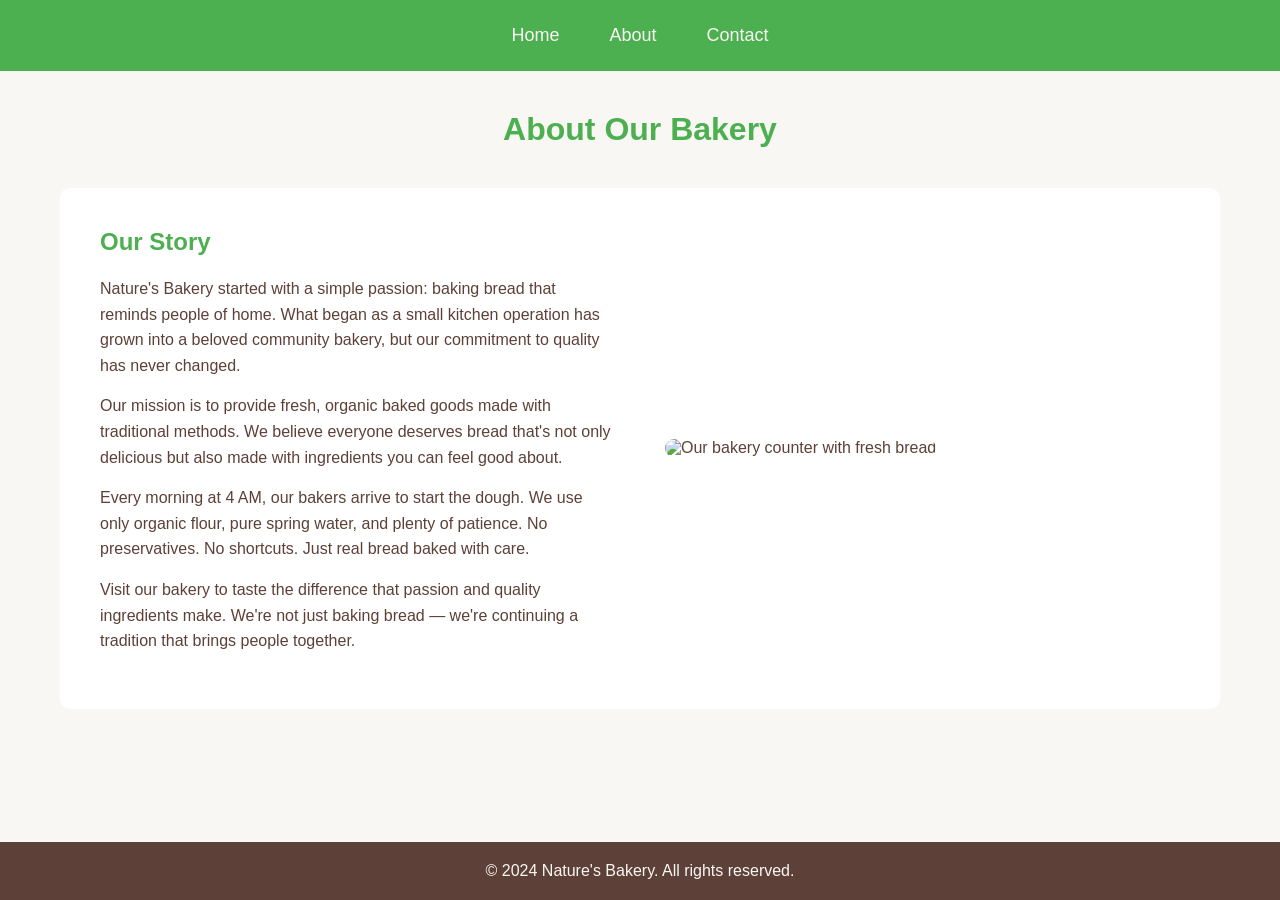
==== about.html @ a2bc6bdf "Commit 1: Initial website setup" ====
<!DOCTYPE html>
<html lang="en">
<head>
    <meta charset="UTF-8">
    <meta name="viewport" content="width=device-width, initial-scale=1.0">
    <title>Nature's Bakery - About</title>
    <link rel="stylesheet" href="Style.css">
</head>
<body>
    <header>
        <nav>
            <a href="index.html">Home</a>
            <a href="about.html">About</a>
            <a href="contact.html">Contact</a>
        </nav>
    </header>

    <main>
        <h1>About Our Bakery</h1>
        
        <div class="about-container">
            <div class="about-text">
                <h2>Our Story</h2>
                <p>Nature's Bakery started with a simple passion: baking bread that reminds people of home. What began as a small kitchen operation has grown into a beloved community bakery, but our commitment to quality has never changed.</p>
                
                <p>Our mission is to provide fresh, organic baked goods made with traditional methods. We believe everyone deserves bread that's not only delicious but also made with ingredients you can feel good about.</p>
                
                <p>Every morning at 4 AM, our bakers arrive to start the dough. We use only organic flour, pure spring water, and plenty of patience. No preservatives. No shortcuts. Just real bread baked with care.</p>
                
                <p>Visit our bakery to taste the difference that passion and quality ingredients make. We're not just baking bread — we're continuing a tradition that brings people together.</p>
            </div>
            <div class="about-image">
                <img src="https://images.unsplash.com/photo-1587241321921-91a834d6d191?fm=jpg&q=60&w=3000&auto=format&fit=crop" alt="Our bakery counter with fresh bread">
            </div>
        </div>
    </main>

    <footer>
        <p>&copy; 2024 Nature's Bakery. All rights reserved.</p>
    </footer>
</body>
</html>
---- Style.css ----
* {
    margin: 0;
    padding: 0;
    box-sizing: border-box;
}

body {
    font-family: Arial, sans-serif;
    background-color: #F9F7F3;  
    color: #5D4037;              
    min-height: 100vh;
    display: flex;
    flex-direction: column;
}

header {
    background-color: #4CAF50;  
    padding: 20px;
}

nav {
    display: flex;              
    justify-content: center;   
    gap: 30px;                  
}

nav a {
    color: #F9F7F3;            
    text-decoration: none;
    font-size: 18px;
    padding: 5px 10px;
    transition: all 0.3s;
}

nav a:hover {
    background-color: #F9F7F3;
    color: #4CAF50;
    border-radius: 5px;
}

main {
    max-width: 1200px;
    margin: 40px auto;
    padding: 0 20px;
    flex: 1;
}

h1 {
    text-align: center;
    margin-bottom: 40px;
    color: #4CAF50;
}

.grid-container {
    display: grid;             
    grid-template-columns: repeat(auto-fit, minmax(300px, 1fr));
    gap: 30px;
    margin-top: 20px;
}

.card {
    background-color: white;
    padding: 40px;
    text-align: center;
    border-radius: 10px;
    border: 1px solid #ddd;
    transition: transform 0.3s;
}

.card:hover {
    transform: translateY(-5px);
    box-shadow: 0 5px 15px rgba(0,0,0,0.1);
}

.card h3 {
    color: #4CAF50;
    margin-bottom: 15px;
}

.about-container {
    display: flex;              
    align-items: center;
    gap: 50px;
    background-color: white;
    padding: 40px;
    border-radius: 10px;
}

.about-text {
    flex: 1;
}

.about-text h2 {
    color: #4CAF50;
    margin-bottom: 20px;
}

.about-text p {
    margin-bottom: 15px;
    line-height: 1.6;
}

.about-image {
    flex: 1;
}

.about-image img {
    width: 100%;
    border-radius: 10px;
}

.contact-form {
    max-width: 600px;
    margin: 0 auto;
    background-color: white;
    padding: 40px;
    border-radius: 10px;
}

input, textarea {
    width: 100%;
    padding: 12px;
    margin: 10px 0 20px 0;
    border: 1px solid #5D4037;
    border-radius: 5px;
    font-family: Arial, sans-serif;
}

button {
    background-color: #4CAF50;
    color: #F9F7F3;
    padding: 12px 30px;
    border: none;
    border-radius: 5px;
    cursor: pointer;
    font-size: 16px;
    transition: background-color 0.3s;
}

button:hover {
    background-color: #3e8e41;
}

footer {
    background-color: #5D4037;  
    color: #F9F7F3;
    text-align: center;
    padding: 20px;
    margin-top: auto;
}


@media (max-width: 768px) {
    .grid-container {
        grid-template-columns: 1fr;  
    }
    
    .about-container {
        flex-direction: column;       
    }
    
    nav {
        flex-direction: column;
        align-items: center;
        gap: 10px;
    }
    
    h1 {
        font-size: 24px;
    }
}
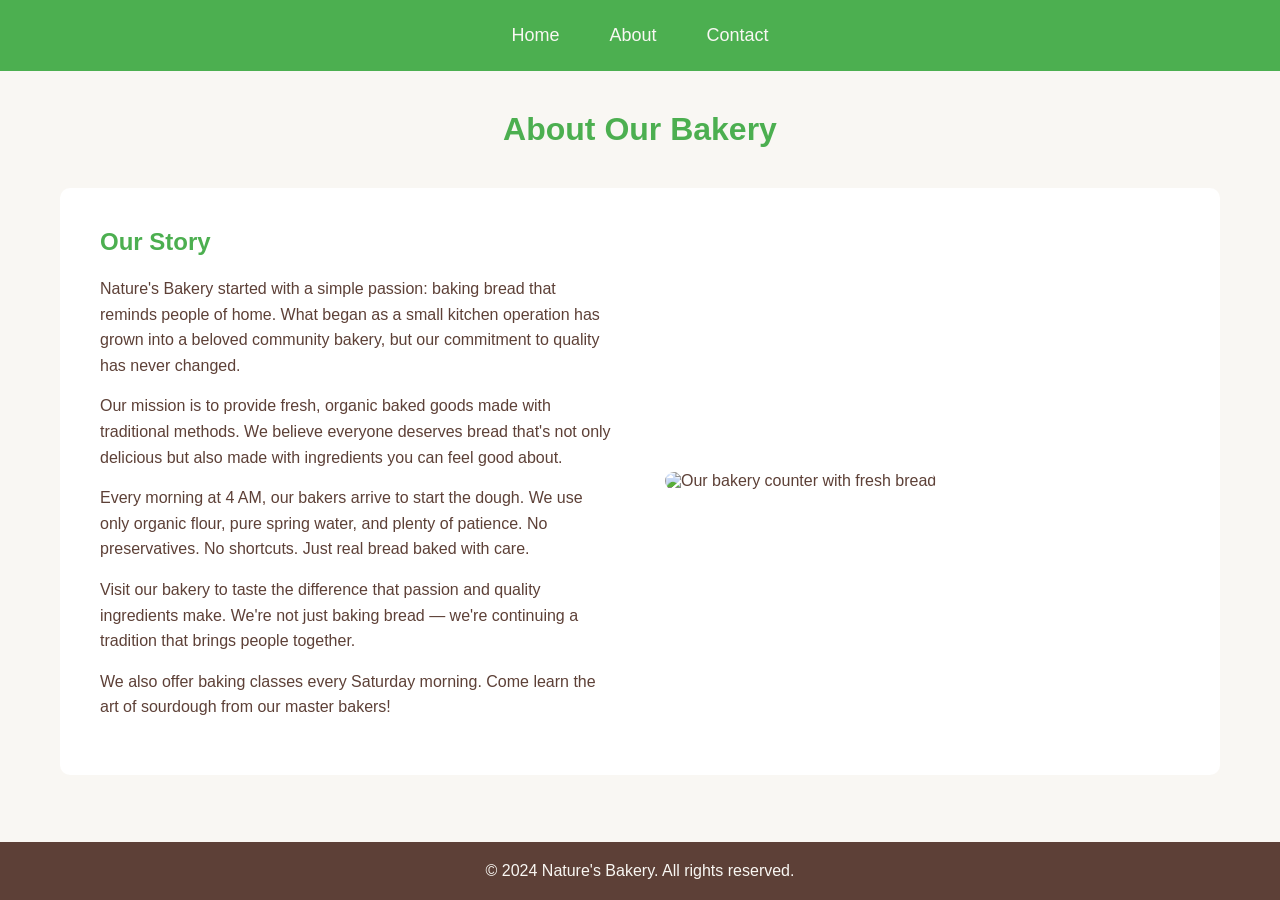
==== commit 704972ef: "Commit 4: Added baking classes info to about page" ====
--- a/about.html
+++ b/about.html
@@ -11,7 +11,7 @@
         <nav>
             <a href="index.html">Home</a>
             <a href="about.html">About</a>
-            <a href="contact.html">Contact</a>
+            <a href="Contact.html">Contact</a>
         </nav>
     </header>
 
@@ -28,6 +28,8 @@
                 <p>Every morning at 4 AM, our bakers arrive to start the dough. We use only organic flour, pure spring water, and plenty of patience. No preservatives. No shortcuts. Just real bread baked with care.</p>
                 
                 <p>Visit our bakery to taste the difference that passion and quality ingredients make. We're not just baking bread — we're continuing a tradition that brings people together.</p>
+                
+                <p>We also offer baking classes every Saturday morning. Come learn the art of sourdough from our master bakers!</p>
             </div>
             <div class="about-image">
                 <img src="https://images.unsplash.com/photo-1587241321921-91a834d6d191?fm=jpg&q=60&w=3000&auto=format&fit=crop" alt="Our bakery counter with fresh bread">
